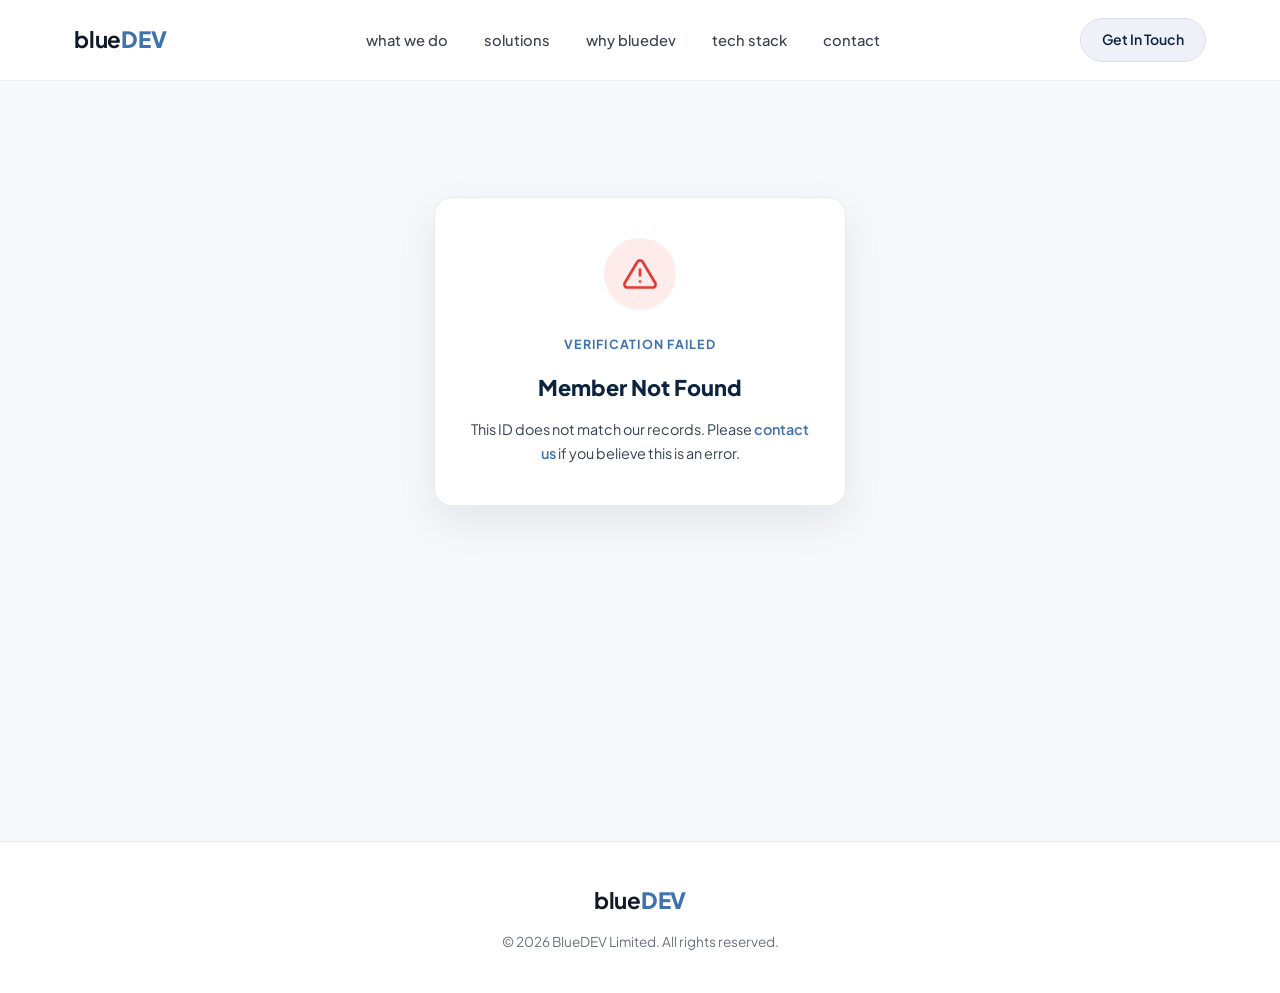
==== member/verify.html @ fb72c171 "Added member verification." ====
<!DOCTYPE html>
<html lang="en">
<head>
<meta charset="UTF-8">
<meta name="viewport" content="width=device-width, initial-scale=1.0">
<title>Member Verification — BlueDEV</title>
<meta name="description" content="Verify BlueDEV member identity using their unique QR code ID.">
<link rel="preconnect" href="https://fonts.googleapis.com">
<link rel="preconnect" href="https://fonts.gstatic.com" crossorigin>
<link rel="stylesheet" href="https://fonts.googleapis.com/css2?family=Plus+Jakarta+Sans:ital,wght@0,400;0,500;0,600;0,700;0,800;1,500&display=swap">
<link rel="stylesheet" href="../styles.css">
<link rel="stylesheet" href="verify.css">
</head>
<body>

<header class="site-header">
  <nav class="navbar">
    <a href="../" class="logo">blue<span>DEV</span></a>
    <button class="nav-toggle" id="navToggle" aria-label="Toggle navigation" aria-expanded="false">
      <span></span><span></span><span></span>
    </button>
    <ul class="nav-links" id="navLinks">
      <li><a href="../#what-we-do">what we do</a></li>
      <li><a href="../#solutions">solutions</a></li>
      <li><a href="../#why">why bluedev</a></li>
      <li><a href="../#stack">tech stack</a></li>
      <li><a href="../#contact">contact</a></li>
    </ul>
    <a href="../#contact" class="btn btn-nav">Get In Touch</a>
  </nav>
</header>

<main class="verify-page" id="top">
  <section class="verify-section">
    <div class="verify-card reveal" id="memberCard">

      <!-- Found state -->
      <div id="foundState">
        <div class="verify-photo-wrap">
          <img id="memberPhoto" src="" alt="" class="verify-photo">
        </div>
        <p class="eyebrow">Member Verification</p>
        <h1 class="verify-name" id="memberName"></h1>
        <p class="verify-id-label" id="memberIdLabel"></p>
        <div class="verify-badge" id="memberBadge"></div>
        <p class="verify-note">This member has been verified by BlueDEV Limited.</p>
      </div>

      <!-- Not found state -->
      <div id="notFoundState" hidden>
        <div class="verify-notfound-icon">
          <svg viewBox="0 0 24 24" fill="none" stroke="currentColor" stroke-width="1.8" stroke-linecap="round" stroke-linejoin="round"><path d="M10.29 3.86L1.82 18a2 2 0 0 0 1.71 3h16.94a2 2 0 0 0 1.71-3L13.71 3.86a2 2 0 0 0-3.42 0z"/><line x1="12" y1="9" x2="12" y2="13"/><line x1="12" y1="17" x2="12.01" y2="17"/></svg>
        </div>
        <p class="eyebrow">Verification Failed</p>
        <h2 class="verify-notfound-heading">Member Not Found</h2>
        <p class="verify-notfound-sub">This ID does not match our records. Please <a href="../#contact">contact us</a> if you believe this is an error.</p>
      </div>

    </div>
  </section>
</main>

<footer class="site-footer">
  <a href="../" class="logo">blue<span>DEV</span></a>
  <p>&copy; <span id="year"></span> BlueDEV Limited. All rights reserved.</p>
</footer>

<script src="../script.js"></script>
<script src="verify.js"></script>
</body>
</html>
---- styles.css ----
:root {
  --bg: #ffffff;
  --bg-soft: #f6f8fb;
  --bg-card: #ffffff;
  --border: rgba(15, 23, 42, 0.08);
  --border-strong: rgba(15, 23, 42, 0.14);
  --ink: #111827;
  --ink-soft: #374151;
  --ink-faint: #6b7280;
  --blue-700: #0d2440;
  --blue-600: #3F72AF;
  --blue-500: #5089c6;
  --blue-100: #DBE2EF;
  --blue-50: #eef2f8;
  --radius: 18px;
  --max-width: 1180px;
  --shadow-sm: 0 1px 2px rgba(15, 23, 42, 0.04);
  --shadow-md: 0 16px 40px rgba(15, 23, 42, 0.08);
}

* { box-sizing: border-box; }

html { scroll-behavior: smooth; }

body {
  margin: 0;
  font-family: "Plus Jakarta Sans", "Segoe UI", -apple-system, BlinkMacSystemFont, "Helvetica Neue", Arial, sans-serif;
  color: var(--ink);
  background: var(--bg);
  line-height: 1.65;
}

a { color: inherit; text-decoration: none; }

img { max-width: 100%; display: block; }

.eyebrow {
  text-transform: uppercase;
  letter-spacing: 0.1em;
  font-size: 0.78rem;
  font-weight: 700;
  color: var(--blue-600);
  margin: 0 0 1rem;
}

.text-accent { color: var(--blue-600); }

/* Reveal on scroll */
.reveal {
  opacity: 0;
  transform: translateY(20px);
  transition: opacity 0.6s ease, transform 0.6s ease;
}

.reveal.visible {
  opacity: 1;
  transform: translateY(0);
}

/* Header */
.site-header {
  position: sticky;
  top: 0;
  z-index: 100;
  background: rgba(255, 255, 255, 0.88);
  backdrop-filter: blur(12px);
  border-bottom: 1px solid var(--border);
}

.navbar {
  max-width: var(--max-width);
  margin: 0 auto;
  display: flex;
  align-items: center;
  justify-content: space-between;
  padding: 1.1rem 1.5rem;
  gap: 1.5rem;
}

.logo {
  font-size: 1.4rem;
  font-weight: 700;
  color: var(--ink);
  letter-spacing: -0.01em;
  flex-shrink: 0;
}

.logo span {
  font-weight: 800;
  color: var(--blue-600);
}

.nav-links {
  list-style: none;
  display: flex;
  gap: 2.25rem;
  margin: 0;
  padding: 0;
  flex: 1;
  justify-content: center;
}

.nav-links a {
  font-weight: 500;
  font-size: 0.92rem;
  color: var(--ink-soft);
  transition: color 0.2s ease;
}

.nav-links a:hover { color: var(--ink); }

.btn-nav { flex-shrink: 0; }

.nav-toggle {
  display: none;
  flex-direction: column;
  justify-content: center;
  gap: 5px;
  width: 32px;
  height: 32px;
  background: none;
  border: none;
  cursor: pointer;
  padding: 0;
}

.nav-toggle span {
  display: block;
  height: 2px;
  width: 100%;
  background: var(--ink);
  border-radius: 2px;
  transition: transform 0.25s ease, opacity 0.25s ease;
}

/* Buttons */
.btn {
  display: inline-block;
  padding: 0.8rem 1.6rem;
  border-radius: 999px;
  font-weight: 600;
  font-size: 0.92rem;
  transition: transform 0.2s ease, box-shadow 0.2s ease, background 0.2s ease, border-color 0.2s ease;
  border: 1px solid transparent;
  white-space: nowrap;
}

.btn-primary {
  background: var(--blue-600);
  color: #fff;
  box-shadow: 0 10px 24px rgba(63, 114, 175, 0.28);
}

.btn-primary:hover { transform: translateY(-2px); background: var(--blue-700); }

.btn-ghost {
  background: transparent;
  color: var(--ink);
  border-color: var(--border-strong);
}

.btn-ghost:hover {
  border-color: var(--blue-500);
  color: var(--blue-600);
}

.btn-nav {
  background: var(--blue-50);
  color: var(--blue-700);
  border: 1px solid var(--blue-100);
  padding: 0.6rem 1.3rem;
  font-size: 0.88rem;
}

.btn-nav:hover { background: var(--blue-100); }

/* Hero */
.hero {
  padding: 5rem 1.5rem 1rem;
  text-align: center;
  max-width: var(--max-width);
  margin: 0 auto;
}

.hero-content { max-width: 760px; margin: 0 auto; }

.hero h1 {
  font-size: clamp(2.3rem, 5.2vw, 3.7rem);
  line-height: 1.12;
  margin: 0 0 1.4rem;
  font-weight: 800;
  letter-spacing: -0.025em;
  color: var(--ink);
}

.hero-sub {
  font-size: 1.12rem;
  color: var(--ink-faint);
  max-width: 600px;
  margin: 0 auto 2.25rem;
}

.hero-actions {
  display: flex;
  gap: 1rem;
  justify-content: center;
  flex-wrap: wrap;
}

/* Sections */
main section {
  padding: 4.25rem 1.5rem;
  max-width: var(--max-width);
  margin: 0 auto;
}

.section-head {
  text-align: center;
  max-width: 640px;
  margin: 0 auto 2.5rem;
}

.section-head .eyebrow { display: flex; justify-content: center; }

.section-head h2 {
  font-size: clamp(1.85rem, 3.1vw, 2.4rem);
  margin: 0 0 0.9rem;
  font-weight: 800;
  color: var(--ink);
  letter-spacing: -0.02em;
}

.section-sub {
  color: var(--ink-faint);
  margin: 0;
}

.lead-text {
  max-width: 760px;
  margin: 0 auto 2rem;
  text-align: center;
  color: var(--ink-soft);
  font-size: 1.05rem;
}

/* Pillar grid */
.pillar-grid {
  display: grid;
  grid-template-columns: repeat(4, 1fr);
  gap: 1.25rem;
}

.pillar-card {
  display: block;
  background: var(--bg-soft);
  border-radius: var(--radius);
  padding: 2.1rem 1.6rem;
  border: 1px solid var(--border);
  transition: transform 0.25s ease, box-shadow 0.25s ease, border-color 0.25s ease, background 0.25s ease;
}

.pillar-card:hover {
  transform: translateY(-5px);
  box-shadow: var(--shadow-md);
  border-color: var(--border-strong);
  background: var(--bg-card);
}

.pillar-card h3 {
  font-size: 1.05rem;
  margin: 0 0 0.6rem;
  color: var(--ink);
  font-weight: 700;
}

.pillar-card p {
  margin: 0;
  color: var(--ink-faint);
  font-size: 0.93rem;
}

/* Solutions */
.solutions {
  background: var(--bg-soft);
  border-radius: 28px;
}

.solution-block {
  background: var(--bg-card);
  border: 1px solid var(--border);
  border-radius: var(--radius);
  padding: 2.25rem 2rem;
  margin-bottom: 1.25rem;
  box-shadow: var(--shadow-sm);
}

.solution-block:last-child { margin-bottom: 0; }

.solution-tag {
  display: inline-block;
  text-transform: uppercase;
  letter-spacing: 0.08em;
  font-size: 0.78rem;
  font-weight: 700;
  color: var(--blue-600);
  margin-bottom: 1.1rem;
}

.solution-block h3 {
  font-size: 1.4rem;
  margin: 0 0 1rem;
  color: var(--ink);
  font-weight: 800;
  letter-spacing: -0.01em;
}

.solution-block p {
  color: var(--ink-faint);
  margin: 0 0 0.9rem;
  max-width: 720px;
}

.outcome-list {
  list-style: none;
  margin: 1.25rem 0 0;
  padding: 0;
  display: grid;
  grid-template-columns: repeat(2, 1fr);
  gap: 0.7rem 1.5rem;
}

.outcome-list li {
  display: flex;
  align-items: flex-start;
  gap: 0.65rem;
  color: var(--ink-soft);
  font-size: 0.95rem;
  font-weight: 500;
}

.outcome-list li .li-icon {
  flex-shrink: 0;
  margin-top: 0.15rem;
  width: 18px;
  height: 18px;
  color: var(--blue-600);
}

/* Why BlueDevs */
.why-panel {
  background: linear-gradient(180deg, var(--blue-50), transparent);
  border: 1px solid var(--border);
  border-radius: 28px;
  padding: 3rem 2.25rem;
}

.why-subhead {
  text-align: center;
  font-size: 1.1rem;
  color: var(--ink);
  font-weight: 700;
  margin: 0 0 1.5rem;
}

.differentiator-list {
  list-style: none;
  margin: 0 auto 2rem;
  padding: 0;
  max-width: 880px;
  display: grid;
  grid-template-columns: repeat(2, 1fr);
  gap: 1rem 2rem;
}

.differentiator-list li {
  display: flex;
  align-items: flex-start;
  gap: 0.7rem;
  color: var(--ink-soft);
  font-weight: 600;
  font-size: 0.97rem;
  background: var(--bg-card);
  border: 1px solid var(--border);
  border-radius: 12px;
  padding: 0.85rem 1rem;
}

.differentiator-list li .li-icon {
  flex-shrink: 0;
  margin-top: 0.15rem;
  width: 18px;
  height: 18px;
  color: var(--blue-600);
}

.why-closing {
  text-align: center;
  max-width: 680px;
  margin: 0 auto;
  color: var(--ink);
  font-weight: 600;
  font-size: 1.05rem;
}

/* Cards */
.card-grid {
  display: grid;
  grid-template-columns: repeat(3, 1fr);
  gap: 1.25rem;
}

.card {
  background: var(--bg-soft);
  border-radius: var(--radius);
  padding: 2.1rem 1.75rem;
  border: 1px solid var(--border);
  transition: transform 0.25s ease, box-shadow 0.25s ease, border-color 0.25s ease, background 0.25s ease;
}

.card:hover {
  transform: translateY(-5px);
  box-shadow: var(--shadow-md);
  border-color: var(--border-strong);
  background: var(--bg-card);
}

.card-icon {
  display: inline-flex;
  margin-bottom: 1.1rem;
}

.card-icon svg {
  width: 30px;
  height: 30px;
}

.card-icon svg.icon-lg {
  width: 38px;
  height: 38px;
}

.icon-wrap-lg {
  margin-bottom: 0.6rem;
}

.icon-sky { color: #3F72AF; }
.icon-mint { color: #129a72; }
.icon-lavender { color: #7c3aed; }
.icon-red { color: #e53935; }
.icon-pink { color: #d6336c; }
.icon-amber { color: #d99a06; }

.card h3 {
  font-size: 1.1rem;
  margin: 0 0 0.65rem;
  color: var(--ink);
  font-weight: 700;
}

.card p {
  margin: 0;
  color: var(--ink-faint);
  font-size: 0.95rem;
}

/* Stack */
.stack-groups {
  display: grid;
  grid-template-columns: repeat(2, 1fr);
  gap: 1.75rem 2.5rem;
}

.stack-group h3 {
  color: var(--ink);
  font-size: 1rem;
  margin: 0 0 1rem;
  font-weight: 700;
}

.badge-row {
  display: flex;
  flex-wrap: wrap;
  gap: 0.6rem;
}

.badge {
  background: var(--bg-soft);
  color: var(--ink-soft);
  font-size: 0.85rem;
  font-weight: 600;
  padding: 0.5rem 1rem;
  border-radius: 999px;
  border: 1px solid var(--border);
}

/* About */
.about-grid {
  display: grid;
  grid-template-columns: 1.4fr 1fr;
  gap: 3.5rem;
  align-items: center;
}

.about-text h2 {
  font-size: clamp(1.85rem, 3.1vw, 2.4rem);
  color: var(--ink);
  margin: 0 0 1.4rem;
  font-weight: 800;
  letter-spacing: -0.02em;
}

.about-text p {
  color: var(--ink-faint);
  margin: 0 0 1.1rem;
}

.about-stats {
  display: grid;
  gap: 1.1rem;
}

.stat-card {
  background: var(--bg-soft);
  border: 1px solid var(--border);
  border-radius: var(--radius);
  padding: 1.6rem;
  text-align: center;
}

.stat-card-number {
  display: block;
  font-size: 1.5rem;
  font-weight: 800;
  color: var(--blue-700);
}

.stat-card-label {
  display: block;
  font-size: 0.85rem;
  color: var(--ink-faint);
  margin-top: 0.3rem;
  text-transform: uppercase;
  letter-spacing: 0.06em;
}

/* Contact */
.contact-panel {
  background: var(--bg-soft);
  border: 1px solid var(--border);
  border-radius: 28px;
  padding: 3rem 2.25rem;
}

.contact-grid {
  display: grid;
  grid-template-columns: repeat(3, 1fr);
  gap: 1.25rem;
  text-align: center;
}

.contact-item {
  background: var(--bg-card);
  border: 1px solid var(--border);
  border-radius: var(--radius);
  padding: 2.1rem 1.5rem;
}

.contact-item .card-icon { margin: 0 auto 1.1rem; }

.contact-item h3 {
  margin: 0 0 0.6rem;
  color: var(--ink);
  font-size: 1rem;
}

.contact-item a,
.contact-item p {
  color: var(--ink-faint);
  font-weight: 600;
  margin: 0;
}

.contact-item a:hover { color: var(--blue-600); }

/* Footer */
.site-footer {
  text-align: center;
  padding: 2.5rem 1.5rem;
  border-top: 1px solid var(--border);
  display: flex;
  flex-direction: column;
  align-items: center;
  gap: 0.75rem;
}

.site-footer p {
  color: var(--ink-faint);
  font-size: 0.85rem;
  margin: 0;
}

/* Responsive */
@media (max-width: 980px) {
  .card-grid { grid-template-columns: repeat(2, 1fr); }
  .stack-groups { grid-template-columns: 1fr; }
  .about-grid { grid-template-columns: 1fr; }
  .contact-grid { grid-template-columns: 1fr; }
  .pillar-grid { grid-template-columns: repeat(2, 1fr); }
  .outcome-list { grid-template-columns: 1fr; }
  .differentiator-list { grid-template-columns: 1fr; }
}

@media (max-width: 760px) {
  .nav-toggle { display: flex; }
  .btn-nav { display: none; }

  .nav-links {
    position: absolute;
    top: 100%;
    left: 0;
    right: 0;
    background: var(--bg);
    flex-direction: column;
    gap: 0;
    max-height: 0;
    overflow: hidden;
    transition: max-height 0.3s ease;
    border-bottom: 1px solid var(--border);
  }

  .nav-links.open { max-height: 320px; }

  .nav-links li { width: 100%; }

  .nav-links a {
    display: block;
    padding: 1rem 1.5rem;
    border-top: 1px solid var(--border);
  }

  .card-grid { grid-template-columns: 1fr; }
  .contact-panel { padding: 2.5rem 1.5rem; }
  .pillar-grid { grid-template-columns: 1fr; }
  .solution-block { padding: 2rem 1.5rem; }
  .why-panel { padding: 2.5rem 1.5rem; }
}
---- member/verify.css ----
/* Verify page layout */
.verify-page {
  min-height: calc(100vh - 140px);
  display: flex;
  align-items: flex-start;
  justify-content: center;
  padding: 3rem 1.5rem;
  background: var(--bg-soft);
}

@media (max-width: 760px) {
  .verify-page {
    padding: 1.5rem 1rem;
  }
}

.verify-section {
  width: 100%;
  max-width: 460px;
}

.verify-card {
  background: var(--bg-card);
  border: 1px solid var(--border);
  border-radius: var(--radius);
  box-shadow: var(--shadow-md);
  padding: 2.5rem 2rem;
  text-align: center;
}

/* Photo */
.verify-photo-wrap {
  margin: 0 auto 1.5rem;
  width: 120px;
  height: 120px;
}

.verify-photo {
  width: 120px;
  height: 120px;
  border-radius: 50%;
  object-fit: cover;
  border: 3px solid var(--blue-100);
}

/* Member info */
.verify-name {
  font-size: 1.5rem;
  font-weight: 800;
  color: var(--blue-700);
  margin: 0.25rem 0 0.5rem;
  line-height: 1.3;
}

.verify-id-label {
  font-family: 'Courier New', Courier, monospace;
  font-size: 0.82rem;
  color: var(--ink-faint);
  margin: 0 0 1.25rem;
  letter-spacing: 0.05em;
}

/* Status badge */
.verify-badge {
  display: inline-flex;
  align-items: center;
  gap: 0.4rem;
  font-size: 0.85rem;
  font-weight: 700;
  padding: 0.4rem 1rem;
  border-radius: 999px;
  margin-bottom: 1.5rem;
}

.verify-badge svg {
  width: 14px;
  height: 14px;
  flex-shrink: 0;
}

.badge-active {
  background: #e8f8f2;
  color: #129a72;
}

.badge-inactive {
  background: #fdecea;
  color: #e53935;
}

/* Verify note */
.verify-note {
  font-size: 0.82rem;
  color: var(--ink-faint);
  margin: 0;
  padding-top: 1.25rem;
  border-top: 1px solid var(--border);
}

/* Not found state */
.verify-notfound-icon {
  width: 72px;
  height: 72px;
  margin: 0 auto 1.5rem;
  background: #fdecea;
  border-radius: 50%;
  display: flex;
  align-items: center;
  justify-content: center;
  color: #e53935;
}

.verify-notfound-icon svg {
  width: 36px;
  height: 36px;
}

.verify-notfound-heading {
  font-size: 1.35rem;
  font-weight: 800;
  color: var(--blue-700);
  margin: 0.25rem 0 0.75rem;
}

.verify-notfound-sub {
  font-size: 0.9rem;
  color: var(--ink-soft);
  margin: 0;
}

.verify-notfound-sub a {
  color: var(--blue-600);
  font-weight: 600;
}

.verify-notfound-sub a:hover {
  text-decoration: underline;
}

@media (max-width: 520px) {
  .verify-card {
    padding: 2rem 1.5rem;
  }

  .verify-name {
    font-size: 1.3rem;
  }
}
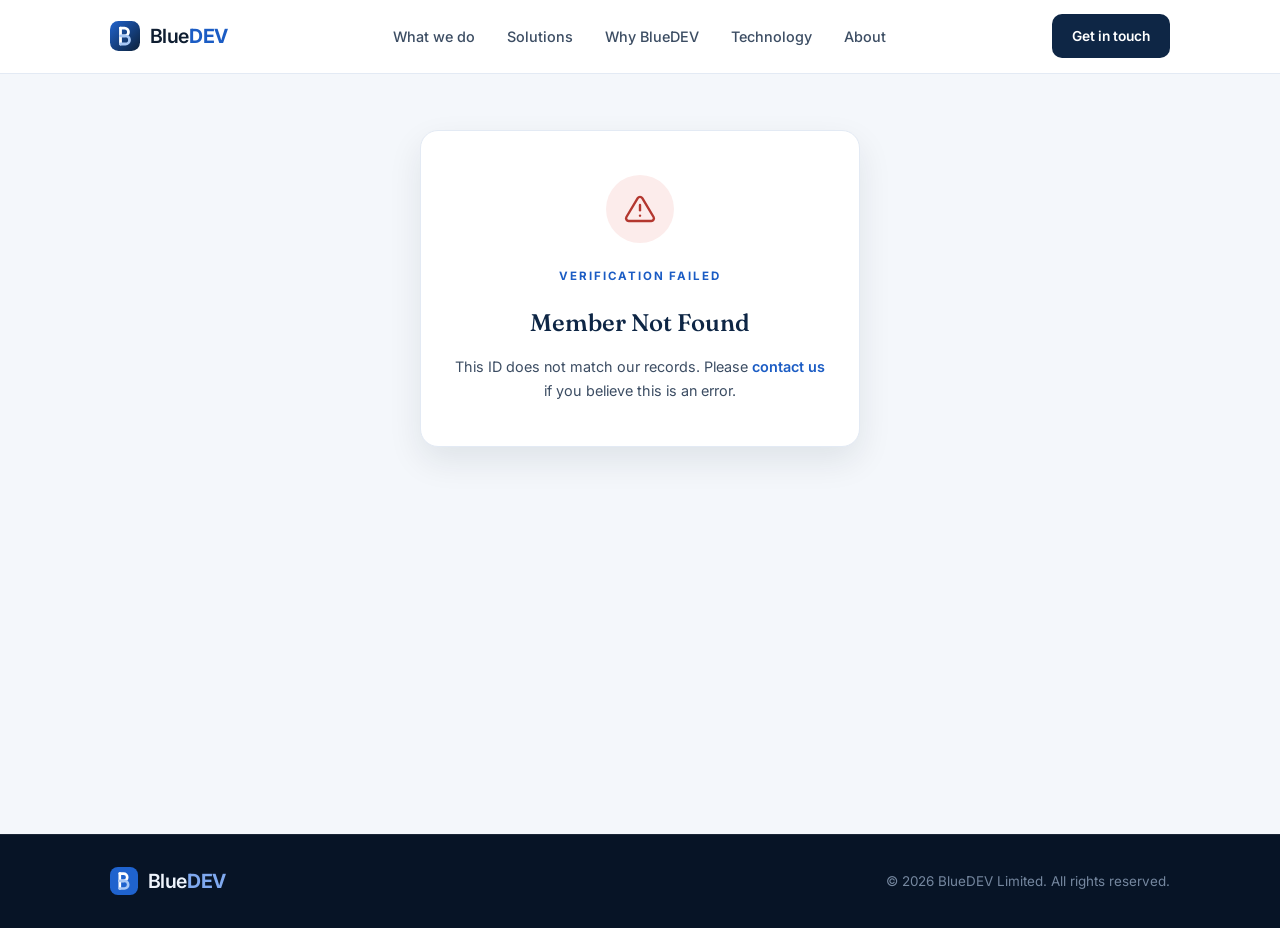
==== commit e56e3b50: "Fable redesign." ====
--- a/member/verify.html
+++ b/member/verify.html
@@ -5,9 +5,10 @@
 <meta name="viewport" content="width=device-width, initial-scale=1.0">
 <title>Member Verification — BlueDEV</title>
 <meta name="description" content="Verify BlueDEV member identity using their unique QR code ID.">
+<link rel="icon" href="data:image/svg+xml,%3Csvg xmlns='http://www.w3.org/2000/svg' viewBox='0 0 32 32'%3E%3Crect width='32' height='32' rx='9' fill='%231B5CC4'/%3E%3Cpath d='M11.2 7.5v17' stroke='%23fff' stroke-width='3' stroke-linecap='round'/%3E%3Cpath d='M11.2 7.5h4.3a4.2 4.2 0 0 1 0 8.4h-4.3' stroke='%23fff' stroke-width='3' stroke-linecap='round' stroke-linejoin='round' fill='none'/%3E%3Cpath d='M11.2 15.9h5.3a4.3 4.3 0 0 1 0 8.6h-5.3' stroke='%23A8C8F5' stroke-width='3' stroke-linecap='round' stroke-linejoin='round' fill='none'/%3E%3C/svg%3E">
 <link rel="preconnect" href="https://fonts.googleapis.com">
 <link rel="preconnect" href="https://fonts.gstatic.com" crossorigin>
-<link rel="stylesheet" href="https://fonts.googleapis.com/css2?family=Plus+Jakarta+Sans:ital,wght@0,400;0,500;0,600;0,700;0,800;1,500&display=swap">
+<link rel="stylesheet" href="https://fonts.googleapis.com/css2?family=Fraunces:ital,opsz,wght@0,9..144,340..640;1,9..144,340..640&family=Inter:wght@400;500;600;700&display=swap">
 <link rel="stylesheet" href="../styles.css">
 <link rel="stylesheet" href="verify.css">
 </head>
@@ -15,18 +16,33 @@
 
 <header class="site-header">
   <nav class="navbar">
-    <a href="../" class="logo">blue<span>DEV</span></a>
+    <a href="../" class="logo" aria-label="BlueDEV home">
+      <svg class="logo-mark" viewBox="0 0 32 32" width="30" height="30" aria-hidden="true">
+        <defs>
+          <linearGradient id="bdlgA" x1="0" y1="0" x2="32" y2="32" gradientUnits="userSpaceOnUse">
+            <stop offset="0" stop-color="#1F63CE"/>
+            <stop offset="1" stop-color="#0C2038"/>
+          </linearGradient>
+        </defs>
+        <rect width="32" height="32" rx="9" fill="url(#bdlgA)"/>
+        <path d="M11.2 7.5v17" stroke="#fff" stroke-width="3" stroke-linecap="round"/>
+        <path d="M11.2 7.5h4.3a4.2 4.2 0 0 1 0 8.4h-4.3" stroke="#fff" stroke-width="3" stroke-linecap="round" stroke-linejoin="round" fill="none"/>
+        <path d="M11.2 15.9h5.3a4.3 4.3 0 0 1 0 8.6h-5.3" stroke="#A8C8F5" stroke-width="3" stroke-linecap="round" stroke-linejoin="round" fill="none"/>
+      </svg>
+      <span class="logo-word">Blue<b>DEV</b></span>
+    </a>
     <button class="nav-toggle" id="navToggle" aria-label="Toggle navigation" aria-expanded="false">
       <span></span><span></span><span></span>
     </button>
     <ul class="nav-links" id="navLinks">
-      <li><a href="../#what-we-do">what we do</a></li>
-      <li><a href="../#solutions">solutions</a></li>
-      <li><a href="../#why">why bluedev</a></li>
-      <li><a href="../#stack">tech stack</a></li>
-      <li><a href="../#contact">contact</a></li>
+      <li><a href="../#what-we-do">What we do</a></li>
+      <li><a href="../#solutions">Solutions</a></li>
+      <li><a href="../#why">Why BlueDEV</a></li>
+      <li><a href="../#stack">Technology</a></li>
+      <li><a href="../#about">About</a></li>
+      <li class="nav-contact-link"><a href="../#contact">Contact</a></li>
     </ul>
-    <a href="../#contact" class="btn btn-nav">Get In Touch</a>
+    <a href="../#contact" class="btn btn-nav">Get in touch</a>
   </nav>
 </header>
 
@@ -61,8 +77,18 @@
 </main>
 
 <footer class="site-footer">
-  <a href="../" class="logo">blue<span>DEV</span></a>
-  <p>&copy; <span id="year"></span> BlueDEV Limited. All rights reserved.</p>
+  <div class="container footer-inner">
+    <a href="../" class="logo" aria-label="BlueDEV home">
+      <svg class="logo-mark" viewBox="0 0 32 32" width="28" height="28" aria-hidden="true">
+        <rect width="32" height="32" rx="9" fill="#1F63CE"/>
+        <path d="M11.2 7.5v17" stroke="#fff" stroke-width="3" stroke-linecap="round"/>
+        <path d="M11.2 7.5h4.3a4.2 4.2 0 0 1 0 8.4h-4.3" stroke="#fff" stroke-width="3" stroke-linecap="round" stroke-linejoin="round" fill="none"/>
+        <path d="M11.2 15.9h5.3a4.3 4.3 0 0 1 0 8.6h-5.3" stroke="#A8C8F5" stroke-width="3" stroke-linecap="round" stroke-linejoin="round" fill="none"/>
+      </svg>
+      <span class="logo-word">Blue<b>DEV</b></span>
+    </a>
+    <p>&copy; <span id="year"></span> BlueDEV Limited. All rights reserved.</p>
+  </div>
 </footer>
 
 <script src="../script.js"></script>
--- a/styles.css
+++ b/styles.css
@@ -1,21 +1,30 @@
 :root {
   --bg: #ffffff;
-  --bg-soft: #f6f8fb;
-  --bg-card: #ffffff;
-  --border: rgba(15, 23, 42, 0.08);
-  --border-strong: rgba(15, 23, 42, 0.14);
-  --ink: #111827;
-  --ink-soft: #374151;
-  --ink-faint: #6b7280;
-  --blue-700: #0d2440;
-  --blue-600: #3F72AF;
-  --blue-500: #5089c6;
-  --blue-100: #DBE2EF;
-  --blue-50: #eef2f8;
-  --radius: 18px;
-  --max-width: 1180px;
-  --shadow-sm: 0 1px 2px rgba(15, 23, 42, 0.04);
-  --shadow-md: 0 16px 40px rgba(15, 23, 42, 0.08);
+  --bg-soft: #f4f7fb;
+  --border: #e3eaf4;
+  --border-strong: #cdd9ea;
+  --ink: #0f1e31;
+  --ink-soft: #3c4d63;
+  --ink-faint: #5f7189;
+  --navy-950: #071426;
+  --navy-900: #0a1c33;
+  --navy-800: #0e2645;
+  --blue-700: #164b9e;
+  --blue-600: #1b5cc4;
+  --blue-500: #2f6fd8;
+  --blue-300: #7fa9ef;
+  --blue-200: #a8c8f5;
+  --blue-50: #eaf1fb;
+  --paper: #f4f8fe;
+  --dark-muted: #a4b6d0;
+  --dark-faint: #75879f;
+  --dark-line: rgba(255, 255, 255, 0.12);
+  --font-display: "Fraunces", Georgia, "Times New Roman", serif;
+  --font-body: "Inter", "Segoe UI", -apple-system, BlinkMacSystemFont, "Helvetica Neue", Arial, sans-serif;
+  --radius: 14px;
+  --max-width: 1140px;
+  --shadow-sm: 0 1px 2px rgba(15, 30, 49, 0.05);
+  --shadow-md: 0 14px 34px rgba(15, 30, 49, 0.09);
 }
 
 * { box-sizing: border-box; }
@@ -24,32 +33,63 @@
 
 body {
   margin: 0;
-  font-family: "Plus Jakarta Sans", "Segoe UI", -apple-system, BlinkMacSystemFont, "Helvetica Neue", Arial, sans-serif;
+  min-height: 100vh;
+  display: flex;
+  flex-direction: column;
+  font-family: var(--font-body);
   color: var(--ink);
   background: var(--bg);
   line-height: 1.65;
-}
+  -webkit-font-smoothing: antialiased;
+}
+
+body > main { flex: 1; }
 
 a { color: inherit; text-decoration: none; }
 
 img { max-width: 100%; display: block; }
 
+::selection { background: var(--blue-600); color: #fff; }
+
+a:focus-visible,
+button:focus-visible {
+  outline: 2px solid var(--blue-500);
+  outline-offset: 3px;
+  border-radius: 4px;
+}
+
+.container {
+  max-width: var(--max-width);
+  margin: 0 auto;
+  padding-inline: clamp(1.25rem, 5vw, 2.5rem);
+}
+
+/* Type helpers */
 .eyebrow {
+  display: flex;
+  align-items: center;
+  gap: 0.65rem;
   text-transform: uppercase;
-  letter-spacing: 0.1em;
-  font-size: 0.78rem;
+  letter-spacing: 0.16em;
+  font-size: 0.72rem;
   font-weight: 700;
   color: var(--blue-600);
-  margin: 0 0 1rem;
-}
-
-.text-accent { color: var(--blue-600); }
+  margin: 0 0 1.1rem;
+}
+
+.eyebrow::before {
+  content: "";
+  width: 22px;
+  height: 1.5px;
+  background: currentColor;
+  flex-shrink: 0;
+}
 
 /* Reveal on scroll */
 .reveal {
   opacity: 0;
-  transform: translateY(20px);
-  transition: opacity 0.6s ease, transform 0.6s ease;
+  transform: translateY(18px);
+  transition: opacity 0.65s ease, transform 0.65s ease;
 }
 
 .reveal.visible {
@@ -62,8 +102,9 @@
   position: sticky;
   top: 0;
   z-index: 100;
-  background: rgba(255, 255, 255, 0.88);
-  backdrop-filter: blur(12px);
+  background: rgba(255, 255, 255, 0.85);
+  backdrop-filter: blur(14px);
+  -webkit-backdrop-filter: blur(14px);
   border-bottom: 1px solid var(--border);
 }
 
@@ -73,27 +114,35 @@
   display: flex;
   align-items: center;
   justify-content: space-between;
-  padding: 1.1rem 1.5rem;
+  padding: 0.9rem clamp(1.25rem, 5vw, 2.5rem);
   gap: 1.5rem;
 }
 
 .logo {
-  font-size: 1.4rem;
+  display: inline-flex;
+  align-items: center;
+  gap: 0.6rem;
+  flex-shrink: 0;
+}
+
+.logo-mark { display: block; }
+
+.logo-word {
+  font-size: 1.22rem;
+  font-weight: 600;
+  letter-spacing: -0.02em;
+  color: var(--ink);
+}
+
+.logo-word b {
   font-weight: 700;
-  color: var(--ink);
-  letter-spacing: -0.01em;
-  flex-shrink: 0;
-}
-
-.logo span {
-  font-weight: 800;
   color: var(--blue-600);
 }
 
 .nav-links {
   list-style: none;
   display: flex;
-  gap: 2.25rem;
+  gap: 2rem;
   margin: 0;
   padding: 0;
   flex: 1;
@@ -102,14 +151,14 @@
 
 .nav-links a {
   font-weight: 500;
-  font-size: 0.92rem;
+  font-size: 0.9rem;
   color: var(--ink-soft);
   transition: color 0.2s ease;
 }
 
-.nav-links a:hover { color: var(--ink); }
-
-.btn-nav { flex-shrink: 0; }
+.nav-links a:hover { color: var(--blue-600); }
+
+.nav-contact-link { display: none; }
 
 .nav-toggle {
   display: none;
@@ -130,484 +179,565 @@
   width: 100%;
   background: var(--ink);
   border-radius: 2px;
-  transition: transform 0.25s ease, opacity 0.25s ease;
 }
 
 /* Buttons */
 .btn {
   display: inline-block;
-  padding: 0.8rem 1.6rem;
-  border-radius: 999px;
+  padding: 0.78rem 1.5rem;
+  border-radius: 10px;
   font-weight: 600;
   font-size: 0.92rem;
-  transition: transform 0.2s ease, box-shadow 0.2s ease, background 0.2s ease, border-color 0.2s ease;
   border: 1px solid transparent;
   white-space: nowrap;
+  transition: background 0.2s ease, border-color 0.2s ease, color 0.2s ease;
 }
 
 .btn-primary {
   background: var(--blue-600);
   color: #fff;
-  box-shadow: 0 10px 24px rgba(63, 114, 175, 0.28);
-}
-
-.btn-primary:hover { transform: translateY(-2px); background: var(--blue-700); }
-
-.btn-ghost {
-  background: transparent;
+}
+
+.btn-primary:hover { background: var(--blue-500); }
+
+.btn-outline {
+  border-color: rgba(255, 255, 255, 0.3);
+  color: var(--paper);
+}
+
+.btn-outline:hover {
+  border-color: rgba(255, 255, 255, 0.65);
+  background: rgba(255, 255, 255, 0.06);
+}
+
+.btn-nav {
+  background: var(--navy-800);
+  color: #fff;
+  padding: 0.6rem 1.2rem;
+  font-size: 0.86rem;
+  flex-shrink: 0;
+}
+
+.btn-nav:hover { background: var(--blue-600); }
+
+/* Hero */
+.hero {
+  background:
+    radial-gradient(900px 480px at 88% -12%, rgba(31, 99, 206, 0.38), transparent 62%),
+    radial-gradient(720px 420px at -8% 112%, rgba(22, 75, 158, 0.28), transparent 60%),
+    linear-gradient(rgba(255, 255, 255, 0.032) 1px, transparent 1px),
+    linear-gradient(90deg, rgba(255, 255, 255, 0.032) 1px, transparent 1px),
+    var(--navy-900);
+  background-size: auto, auto, 56px 56px, 56px 56px, auto;
+  color: var(--paper);
+}
+
+.hero-content {
+  max-width: 780px;
+  padding-top: clamp(4rem, 9vh, 6.5rem);
+}
+
+.hero-kicker {
+  font-size: 0.76rem;
+  font-weight: 600;
+  text-transform: uppercase;
+  letter-spacing: 0.2em;
+  color: var(--blue-300);
+  margin: 0 0 1.5rem;
+}
+
+.hero h1 {
+  font-family: var(--font-display);
+  font-size: clamp(2.5rem, 5.6vw, 4.1rem);
+  font-weight: 480;
+  line-height: 1.08;
+  letter-spacing: -0.012em;
+  margin: 0 0 1.5rem;
+  color: #f6f9fe;
+}
+
+.hero h1 em {
+  font-style: italic;
+  color: var(--blue-200);
+}
+
+.hero-sub {
+  font-size: 1.08rem;
+  color: var(--dark-muted);
+  max-width: 570px;
+  margin: 0 0 2.4rem;
+}
+
+.hero-actions {
+  display: flex;
+  gap: 0.9rem;
+  flex-wrap: wrap;
+}
+
+.hero-meta {
+  display: flex;
+  gap: clamp(2rem, 6vw, 4.5rem);
+  flex-wrap: wrap;
+  border-top: 1px solid var(--dark-line);
+  margin-top: clamp(3.5rem, 8vh, 5.5rem);
+  padding: 1.7rem 0 3.25rem;
+}
+
+.hero-meta-label {
+  display: block;
+  font-size: 0.7rem;
+  font-weight: 600;
+  text-transform: uppercase;
+  letter-spacing: 0.14em;
+  color: var(--dark-faint);
+  margin-bottom: 0.25rem;
+}
+
+.hero-meta-value {
+  font-size: 0.95rem;
+  font-weight: 500;
+  color: #dce7f7;
+}
+
+/* Sections */
+main section {
+  padding-block: clamp(4rem, 9vw, 5.75rem);
+}
+
+.section-head {
+  display: grid;
+  grid-template-columns: minmax(0, 1.1fr) minmax(0, 0.9fr);
+  gap: 1.5rem 4rem;
+  align-items: end;
+  margin-bottom: clamp(2.5rem, 6vw, 3.5rem);
+}
+
+.section-head h2,
+.about-text h2,
+.contact-lead h2 {
+  font-family: var(--font-display);
+  font-size: clamp(1.9rem, 3.4vw, 2.6rem);
+  font-weight: 520;
+  letter-spacing: -0.012em;
+  line-height: 1.15;
   color: var(--ink);
-  border-color: var(--border-strong);
-}
-
-.btn-ghost:hover {
+  margin: 0;
+}
+
+.section-sub {
+  color: var(--ink-faint);
+  font-size: 0.98rem;
+  margin: 0;
+  max-width: 46ch;
+}
+
+/* Pillar grid */
+.pillar-grid {
+  display: grid;
+  grid-template-columns: repeat(4, 1fr);
+  gap: 1.1rem;
+}
+
+.pillar-card {
+  position: relative;
+  display: block;
+  background: var(--bg);
+  border: 1px solid var(--border);
+  border-radius: var(--radius);
+  padding: 1.75rem 1.5rem;
+  transition: transform 0.25s ease, border-color 0.25s ease, box-shadow 0.25s ease;
+}
+
+.pillar-card:hover {
+  transform: translateY(-3px);
   border-color: var(--blue-500);
-  color: var(--blue-600);
-}
-
-.btn-nav {
+  box-shadow: var(--shadow-md);
+}
+
+.pillar-index {
+  position: absolute;
+  top: 1.4rem;
+  right: 1.5rem;
+  font-size: 0.78rem;
+  font-weight: 600;
+  letter-spacing: 0.08em;
+  color: var(--border-strong);
+  transition: color 0.25s ease;
+}
+
+.pillar-card:hover .pillar-index { color: var(--blue-500); }
+
+.card-icon {
+  width: 44px;
+  height: 44px;
+  border-radius: 11px;
   background: var(--blue-50);
   color: var(--blue-700);
-  border: 1px solid var(--blue-100);
-  padding: 0.6rem 1.3rem;
-  font-size: 0.88rem;
-}
-
-.btn-nav:hover { background: var(--blue-100); }
-
-/* Hero */
-.hero {
-  padding: 5rem 1.5rem 1rem;
-  text-align: center;
-  max-width: var(--max-width);
-  margin: 0 auto;
-}
-
-.hero-content { max-width: 760px; margin: 0 auto; }
-
-.hero h1 {
-  font-size: clamp(2.3rem, 5.2vw, 3.7rem);
-  line-height: 1.12;
-  margin: 0 0 1.4rem;
-  font-weight: 800;
-  letter-spacing: -0.025em;
+  display: grid;
+  place-items: center;
+  margin-bottom: 1.25rem;
+  flex-shrink: 0;
+}
+
+.card-icon svg {
+  width: 22px;
+  height: 22px;
+}
+
+.pillar-card h3 {
+  font-size: 1.02rem;
+  font-weight: 650;
+  letter-spacing: -0.01em;
+  margin: 0 0 0.55rem;
   color: var(--ink);
 }
 
-.hero-sub {
-  font-size: 1.12rem;
+.pillar-card p {
+  margin: 0;
   color: var(--ink-faint);
-  max-width: 600px;
-  margin: 0 auto 2.25rem;
-}
-
-.hero-actions {
-  display: flex;
-  gap: 1rem;
-  justify-content: center;
-  flex-wrap: wrap;
-}
-
-/* Sections */
-main section {
-  padding: 4.25rem 1.5rem;
-  max-width: var(--max-width);
-  margin: 0 auto;
-}
-
-.section-head {
-  text-align: center;
-  max-width: 640px;
-  margin: 0 auto 2.5rem;
-}
-
-.section-head .eyebrow { display: flex; justify-content: center; }
-
-.section-head h2 {
-  font-size: clamp(1.85rem, 3.1vw, 2.4rem);
+  font-size: 0.9rem;
+  line-height: 1.6;
+}
+
+/* Solutions */
+.solutions { background: var(--bg-soft); }
+
+.solution-block {
+  display: grid;
+  grid-template-columns: minmax(0, 5fr) minmax(0, 7fr);
+  gap: 1.75rem 4.5rem;
+  padding-block: clamp(2.25rem, 5vw, 3rem);
+  border-top: 1px solid var(--border-strong);
+}
+
+.solution-block:last-child {
+  padding-bottom: 0.5rem;
+}
+
+.solution-index {
+  display: block;
+  font-family: var(--font-display);
+  font-style: italic;
+  font-size: 1.05rem;
+  color: var(--blue-500);
+  margin-bottom: 1.1rem;
+}
+
+.solution-tag {
+  text-transform: uppercase;
+  letter-spacing: 0.14em;
+  font-size: 0.7rem;
+  font-weight: 700;
+  color: var(--ink-faint);
+  margin: 0 0 0.8rem;
+}
+
+.solution-block h3 {
+  font-family: var(--font-display);
+  font-size: clamp(1.4rem, 2.4vw, 1.75rem);
+  font-weight: 520;
+  letter-spacing: -0.01em;
+  line-height: 1.22;
+  color: var(--ink);
+  margin: 0;
+}
+
+.solution-body p {
+  color: var(--ink-soft);
+  font-size: 0.96rem;
   margin: 0 0 0.9rem;
-  font-weight: 800;
-  color: var(--ink);
-  letter-spacing: -0.02em;
-}
-
-.section-sub {
-  color: var(--ink-faint);
-  margin: 0;
-}
-
-.lead-text {
-  max-width: 760px;
-  margin: 0 auto 2rem;
-  text-align: center;
-  color: var(--ink-soft);
-  font-size: 1.05rem;
-}
-
-/* Pillar grid */
-.pillar-grid {
-  display: grid;
-  grid-template-columns: repeat(4, 1fr);
-  gap: 1.25rem;
-}
-
-.pillar-card {
-  display: block;
-  background: var(--bg-soft);
-  border-radius: var(--radius);
-  padding: 2.1rem 1.6rem;
-  border: 1px solid var(--border);
-  transition: transform 0.25s ease, box-shadow 0.25s ease, border-color 0.25s ease, background 0.25s ease;
-}
-
-.pillar-card:hover {
-  transform: translateY(-5px);
-  box-shadow: var(--shadow-md);
-  border-color: var(--border-strong);
-  background: var(--bg-card);
-}
-
-.pillar-card h3 {
-  font-size: 1.05rem;
-  margin: 0 0 0.6rem;
-  color: var(--ink);
-  font-weight: 700;
-}
-
-.pillar-card p {
-  margin: 0;
-  color: var(--ink-faint);
-  font-size: 0.93rem;
-}
-
-/* Solutions */
-.solutions {
-  background: var(--bg-soft);
-  border-radius: 28px;
-}
-
-.solution-block {
-  background: var(--bg-card);
-  border: 1px solid var(--border);
-  border-radius: var(--radius);
-  padding: 2.25rem 2rem;
-  margin-bottom: 1.25rem;
-  box-shadow: var(--shadow-sm);
-}
-
-.solution-block:last-child { margin-bottom: 0; }
-
-.solution-tag {
-  display: inline-block;
-  text-transform: uppercase;
-  letter-spacing: 0.08em;
-  font-size: 0.78rem;
-  font-weight: 700;
-  color: var(--blue-600);
-  margin-bottom: 1.1rem;
-}
-
-.solution-block h3 {
-  font-size: 1.4rem;
-  margin: 0 0 1rem;
-  color: var(--ink);
-  font-weight: 800;
-  letter-spacing: -0.01em;
-}
-
-.solution-block p {
-  color: var(--ink-faint);
-  margin: 0 0 0.9rem;
-  max-width: 720px;
-}
+  max-width: 60ch;
+}
+
+.solution-body p:first-child { margin-top: 0.2rem; }
 
 .outcome-list {
   list-style: none;
-  margin: 1.25rem 0 0;
+  margin: 1.5rem 0 0;
   padding: 0;
   display: grid;
   grid-template-columns: repeat(2, 1fr);
-  gap: 0.7rem 1.5rem;
+  gap: 0.65rem 2rem;
 }
 
 .outcome-list li {
-  display: flex;
-  align-items: flex-start;
-  gap: 0.65rem;
-  color: var(--ink-soft);
-  font-size: 0.95rem;
+  position: relative;
+  padding-left: 1.7rem;
+  color: var(--ink);
+  font-size: 0.9rem;
+  font-weight: 550;
+}
+
+.outcome-list li::before {
+  content: "";
+  position: absolute;
+  left: 0;
+  top: 0.28rem;
+  width: 15px;
+  height: 15px;
+  background: url("data:image/svg+xml,%3Csvg xmlns='http://www.w3.org/2000/svg' viewBox='0 0 24 24' fill='none' stroke='%231b5cc4' stroke-width='2.4' stroke-linecap='round' stroke-linejoin='round'%3E%3Cpath d='M4.5 12.5l5 5L19.5 6'/%3E%3C/svg%3E") center / contain no-repeat;
+}
+
+/* Why BlueDEV */
+.why-panel {
+  background:
+    radial-gradient(760px 420px at 92% -20%, rgba(47, 111, 216, 0.35), transparent 60%),
+    linear-gradient(160deg, var(--navy-800), var(--navy-900) 65%);
+  border-radius: 22px;
+  padding: clamp(2.5rem, 6vw, 4rem);
+  color: var(--paper);
+}
+
+.why-head { max-width: 620px; }
+
+.why-panel .eyebrow { color: var(--blue-300); }
+
+.why-panel h2 {
+  font-family: var(--font-display);
+  font-size: clamp(1.9rem, 3.4vw, 2.5rem);
   font-weight: 500;
-}
-
-.outcome-list li .li-icon {
-  flex-shrink: 0;
-  margin-top: 0.15rem;
-  width: 18px;
-  height: 18px;
-  color: var(--blue-600);
-}
-
-/* Why BlueDevs */
-.why-panel {
-  background: linear-gradient(180deg, var(--blue-50), transparent);
-  border: 1px solid var(--border);
-  border-radius: 28px;
-  padding: 3rem 2.25rem;
-}
-
-.why-subhead {
-  text-align: center;
-  font-size: 1.1rem;
-  color: var(--ink);
-  font-weight: 700;
-  margin: 0 0 1.5rem;
-}
+  letter-spacing: -0.012em;
+  line-height: 1.15;
+  color: #f6f9fe;
+  margin: 0 0 1rem;
+}
+
+.why-panel .section-sub { color: var(--dark-muted); }
 
 .differentiator-list {
   list-style: none;
-  margin: 0 auto 2rem;
+  margin: 2.75rem 0 0;
   padding: 0;
-  max-width: 880px;
   display: grid;
   grid-template-columns: repeat(2, 1fr);
+  gap: 1.5rem 3rem;
+}
+
+.differentiator-list li {
+  border-top: 1px solid var(--dark-line);
+  padding-top: 1.1rem;
+}
+
+.differentiator-list strong {
+  display: block;
+  font-size: 0.98rem;
+  font-weight: 600;
+  color: #eef4fc;
+  margin-bottom: 0.25rem;
+}
+
+.differentiator-list span {
+  display: block;
+  font-size: 0.89rem;
+  color: var(--dark-muted);
+}
+
+.why-closing {
+  font-family: var(--font-display);
+  font-style: italic;
+  font-size: 1.22rem;
+  font-weight: 420;
+  line-height: 1.5;
+  color: #dce7f7;
+  max-width: 580px;
+  margin: 2.75rem 0 0;
+}
+
+/* Stack */
+.stack-table {
+  border-bottom: 1px solid var(--border);
+}
+
+.stack-row {
+  display: grid;
+  grid-template-columns: 220px 1fr;
   gap: 1rem 2rem;
-}
-
-.differentiator-list li {
-  display: flex;
-  align-items: flex-start;
-  gap: 0.7rem;
-  color: var(--ink-soft);
-  font-weight: 600;
-  font-size: 0.97rem;
-  background: var(--bg-card);
-  border: 1px solid var(--border);
-  border-radius: 12px;
-  padding: 0.85rem 1rem;
-}
-
-.differentiator-list li .li-icon {
-  flex-shrink: 0;
-  margin-top: 0.15rem;
-  width: 18px;
-  height: 18px;
-  color: var(--blue-600);
-}
-
-.why-closing {
-  text-align: center;
-  max-width: 680px;
-  margin: 0 auto;
+  align-items: center;
+  padding-block: 1.4rem;
+  border-top: 1px solid var(--border);
+}
+
+.stack-row h3 {
+  font-size: 0.94rem;
+  font-weight: 650;
   color: var(--ink);
-  font-weight: 600;
-  font-size: 1.05rem;
-}
-
-/* Cards */
-.card-grid {
-  display: grid;
-  grid-template-columns: repeat(3, 1fr);
-  gap: 1.25rem;
-}
-
-.card {
-  background: var(--bg-soft);
-  border-radius: var(--radius);
-  padding: 2.1rem 1.75rem;
-  border: 1px solid var(--border);
-  transition: transform 0.25s ease, box-shadow 0.25s ease, border-color 0.25s ease, background 0.25s ease;
-}
-
-.card:hover {
-  transform: translateY(-5px);
-  box-shadow: var(--shadow-md);
-  border-color: var(--border-strong);
-  background: var(--bg-card);
-}
-
-.card-icon {
-  display: inline-flex;
-  margin-bottom: 1.1rem;
-}
-
-.card-icon svg {
-  width: 30px;
-  height: 30px;
-}
-
-.card-icon svg.icon-lg {
-  width: 38px;
-  height: 38px;
-}
-
-.icon-wrap-lg {
-  margin-bottom: 0.6rem;
-}
-
-.icon-sky { color: #3F72AF; }
-.icon-mint { color: #129a72; }
-.icon-lavender { color: #7c3aed; }
-.icon-red { color: #e53935; }
-.icon-pink { color: #d6336c; }
-.icon-amber { color: #d99a06; }
-
-.card h3 {
-  font-size: 1.1rem;
-  margin: 0 0 0.65rem;
-  color: var(--ink);
-  font-weight: 700;
-}
-
-.card p {
-  margin: 0;
-  color: var(--ink-faint);
-  font-size: 0.95rem;
-}
-
-/* Stack */
-.stack-groups {
-  display: grid;
-  grid-template-columns: repeat(2, 1fr);
-  gap: 1.75rem 2.5rem;
-}
-
-.stack-group h3 {
-  color: var(--ink);
-  font-size: 1rem;
-  margin: 0 0 1rem;
-  font-weight: 700;
+  margin: 0;
 }
 
 .badge-row {
   display: flex;
   flex-wrap: wrap;
-  gap: 0.6rem;
+  gap: 0.55rem;
 }
 
 .badge {
   background: var(--bg-soft);
   color: var(--ink-soft);
-  font-size: 0.85rem;
-  font-weight: 600;
-  padding: 0.5rem 1rem;
-  border-radius: 999px;
+  font-size: 0.84rem;
+  font-weight: 500;
+  padding: 0.42rem 0.85rem;
+  border-radius: 8px;
   border: 1px solid var(--border);
 }
 
 /* About */
+.about { background: var(--bg-soft); }
+
 .about-grid {
   display: grid;
-  grid-template-columns: 1.4fr 1fr;
-  gap: 3.5rem;
+  grid-template-columns: minmax(0, 1.25fr) minmax(0, 0.75fr);
+  gap: 2.5rem 5rem;
   align-items: center;
 }
 
-.about-text h2 {
-  font-size: clamp(1.85rem, 3.1vw, 2.4rem);
-  color: var(--ink);
-  margin: 0 0 1.4rem;
-  font-weight: 800;
-  letter-spacing: -0.02em;
-}
+.about-text h2 { margin-bottom: 1.4rem; }
 
 .about-text p {
-  color: var(--ink-faint);
-  margin: 0 0 1.1rem;
+  color: var(--ink-soft);
+  font-size: 0.97rem;
+  margin: 0 0 1rem;
+  max-width: 58ch;
 }
 
 .about-stats {
   display: grid;
-  gap: 1.1rem;
+  gap: 1rem;
 }
 
 .stat-card {
-  background: var(--bg-soft);
+  background: var(--bg);
   border: 1px solid var(--border);
   border-radius: var(--radius);
-  padding: 1.6rem;
-  text-align: center;
+  padding: 1.6rem 1.75rem;
 }
 
 .stat-card-number {
   display: block;
-  font-size: 1.5rem;
-  font-weight: 800;
-  color: var(--blue-700);
+  font-family: var(--font-display);
+  font-size: 1.85rem;
+  font-weight: 520;
+  letter-spacing: -0.01em;
+  color: var(--navy-800);
+  line-height: 1.2;
 }
 
 .stat-card-label {
   display: block;
-  font-size: 0.85rem;
+  font-size: 0.72rem;
+  font-weight: 600;
   color: var(--ink-faint);
-  margin-top: 0.3rem;
+  margin-top: 0.35rem;
   text-transform: uppercase;
-  letter-spacing: 0.06em;
+  letter-spacing: 0.12em;
 }
 
 /* Contact */
-.contact-panel {
-  background: var(--bg-soft);
-  border: 1px solid var(--border);
-  border-radius: 28px;
-  padding: 3rem 2.25rem;
+.contact {
+  background:
+    radial-gradient(820px 460px at 85% 0%, rgba(31, 99, 206, 0.28), transparent 60%),
+    var(--navy-950);
+  color: var(--paper);
 }
 
 .contact-grid {
   display: grid;
-  grid-template-columns: repeat(3, 1fr);
-  gap: 1.25rem;
-  text-align: center;
-}
-
-.contact-item {
-  background: var(--bg-card);
-  border: 1px solid var(--border);
-  border-radius: var(--radius);
-  padding: 2.1rem 1.5rem;
-}
-
-.contact-item .card-icon { margin: 0 auto 1.1rem; }
-
-.contact-item h3 {
-  margin: 0 0 0.6rem;
-  color: var(--ink);
-  font-size: 1rem;
-}
-
-.contact-item a,
-.contact-item p {
-  color: var(--ink-faint);
+  grid-template-columns: minmax(0, 1.05fr) minmax(0, 0.95fr);
+  gap: 3rem 6rem;
+  align-items: start;
+}
+
+.contact-lead .eyebrow { color: var(--blue-300); }
+
+.contact-lead h2 {
+  color: #f6f9fe;
+  margin-bottom: 1rem;
+}
+
+.contact-lead .section-sub { color: var(--dark-muted); }
+
+.contact-list {
+  list-style: none;
+  margin: 0;
+  padding: 0;
+}
+
+.contact-list li {
+  display: flex;
+  align-items: flex-start;
+  gap: 1.1rem;
+  padding-block: 1.35rem;
+  border-top: 1px solid var(--dark-line);
+}
+
+.contact-list li:first-child { border-top: none; padding-top: 0.4rem; }
+
+.contact-list .card-icon {
+  background: rgba(127, 169, 239, 0.12);
+  color: var(--blue-200);
+  width: 42px;
+  height: 42px;
+  margin-bottom: 0;
+}
+
+.contact-list h3 {
+  font-size: 0.72rem;
   font-weight: 600;
-  margin: 0;
-}
-
-.contact-item a:hover { color: var(--blue-600); }
+  text-transform: uppercase;
+  letter-spacing: 0.14em;
+  color: var(--dark-faint);
+  margin: 0.15rem 0 0.3rem;
+}
+
+.contact-list a,
+.contact-list p {
+  color: #e4ecf8;
+  font-size: 0.95rem;
+  font-weight: 500;
+  margin: 0;
+}
+
+.contact-list a:hover { color: #fff; }
 
 /* Footer */
 .site-footer {
-  text-align: center;
-  padding: 2.5rem 1.5rem;
-  border-top: 1px solid var(--border);
-  display: flex;
-  flex-direction: column;
+  background: var(--navy-950);
+  border-top: 1px solid rgba(255, 255, 255, 0.08);
+  padding: 1.9rem 0;
+}
+
+.footer-inner {
+  display: flex;
   align-items: center;
-  gap: 0.75rem;
-}
+  justify-content: space-between;
+  gap: 1rem;
+  flex-wrap: wrap;
+}
+
+.site-footer .logo-word { color: #eef4fc; }
+
+.site-footer .logo-word b { color: var(--blue-300); }
 
 .site-footer p {
-  color: var(--ink-faint);
-  font-size: 0.85rem;
+  color: var(--dark-faint);
+  font-size: 0.84rem;
   margin: 0;
 }
 
 /* Responsive */
 @media (max-width: 980px) {
-  .card-grid { grid-template-columns: repeat(2, 1fr); }
-  .stack-groups { grid-template-columns: 1fr; }
+  .section-head { grid-template-columns: 1fr; align-items: start; }
+  .pillar-grid { grid-template-columns: repeat(2, 1fr); }
+  .solution-block { grid-template-columns: 1fr; gap: 1.25rem; }
+  .stack-row { grid-template-columns: 1fr; gap: 0.75rem; }
   .about-grid { grid-template-columns: 1fr; }
+  .about-stats { grid-template-columns: repeat(2, 1fr); }
   .contact-grid { grid-template-columns: 1fr; }
-  .pillar-grid { grid-template-columns: repeat(2, 1fr); }
+  .differentiator-list { grid-template-columns: 1fr; gap: 1.25rem; }
+}
+
+@media (max-width: 640px) {
   .outcome-list { grid-template-columns: 1fr; }
-  .differentiator-list { grid-template-columns: 1fr; }
+  .about-stats { grid-template-columns: 1fr; }
 }
 
 @media (max-width: 760px) {
@@ -628,19 +758,18 @@
     border-bottom: 1px solid var(--border);
   }
 
-  .nav-links.open { max-height: 320px; }
+  .nav-links.open { max-height: 420px; }
+
+  .nav-contact-link { display: block; }
 
   .nav-links li { width: 100%; }
 
   .nav-links a {
     display: block;
-    padding: 1rem 1.5rem;
+    padding: 1rem clamp(1.25rem, 5vw, 2.5rem);
     border-top: 1px solid var(--border);
   }
 
-  .card-grid { grid-template-columns: 1fr; }
-  .contact-panel { padding: 2.5rem 1.5rem; }
   .pillar-grid { grid-template-columns: 1fr; }
-  .solution-block { padding: 2rem 1.5rem; }
-  .why-panel { padding: 2.5rem 1.5rem; }
-}
+  .footer-inner { justify-content: center; text-align: center; }
+}
--- a/member/verify.css
+++ b/member/verify.css
@@ -4,7 +4,7 @@
   display: flex;
   align-items: flex-start;
   justify-content: center;
-  padding: 3rem 1.5rem;
+  padding: 1.5rem 1.5rem 3rem;
   background: var(--bg-soft);
 }
 
@@ -16,48 +16,62 @@
 
 .verify-section {
   width: 100%;
-  max-width: 460px;
+  max-width: 440px;
+  padding: 2rem 0;
+  margin: 0 auto;
 }
 
 .verify-card {
-  background: var(--bg-card);
+  background: var(--bg);
   border: 1px solid var(--border);
-  border-radius: var(--radius);
+  border-radius: 18px;
   box-shadow: var(--shadow-md);
-  padding: 2.5rem 2rem;
+  padding: 2.75rem 2rem;
   text-align: center;
+}
+
+.verify-card .eyebrow {
+  justify-content: center;
+}
+
+.verify-card .eyebrow::before {
+  display: none;
 }
 
 /* Photo */
 .verify-photo-wrap {
   margin: 0 auto 1.5rem;
-  width: 120px;
-  height: 120px;
+  width: 116px;
+  height: 116px;
 }
 
 .verify-photo {
-  width: 120px;
-  height: 120px;
+  width: 116px;
+  height: 116px;
   border-radius: 50%;
   object-fit: cover;
-  border: 3px solid var(--blue-100);
+  border: 3px solid var(--blue-50);
+  outline: 1px solid var(--border-strong);
 }
 
 /* Member info */
 .verify-name {
-  font-size: 1.5rem;
-  font-weight: 800;
-  color: var(--blue-700);
+  font-family: var(--font-display);
+  font-size: 1.7rem;
+  font-weight: 540;
+  letter-spacing: -0.01em;
+  color: var(--navy-800);
   margin: 0.25rem 0 0.5rem;
-  line-height: 1.3;
+  line-height: 1.25;
 }
 
 .verify-id-label {
-  font-family: 'Courier New', Courier, monospace;
-  font-size: 0.82rem;
+  font-size: 0.8rem;
+  font-weight: 500;
   color: var(--ink-faint);
   margin: 0 0 1.25rem;
-  letter-spacing: 0.05em;
+  letter-spacing: 0.08em;
+  text-transform: uppercase;
 }
 
 /* Status badge */
@@ -65,9 +79,9 @@
   display: inline-flex;
   align-items: center;
   gap: 0.4rem;
-  font-size: 0.85rem;
-  font-weight: 700;
-  padding: 0.4rem 1rem;
+  font-size: 0.82rem;
+  font-weight: 600;
+  padding: 0.4rem 0.95rem;
   border-radius: 999px;
   margin-bottom: 1.5rem;
 }
@@ -79,13 +93,15 @@
 }
 
 .badge-active {
-  background: #e8f8f2;
-  color: #129a72;
+  background: #e6f5ee;
+  color: #14775a;
+  border: 1px solid #c4e7d8;
 }
 
 .badge-inactive {
-  background: #fdecea;
-  color: #e53935;
+  background: #fceceb;
+  color: #b3372f;
+  border: 1px solid #f3d2cf;
 }
 
 /* Verify note */
@@ -99,26 +115,27 @@
 
 /* Not found state */
 .verify-notfound-icon {
-  width: 72px;
-  height: 72px;
+  width: 68px;
+  height: 68px;
   margin: 0 auto 1.5rem;
-  background: #fdecea;
+  background: #fceceb;
   border-radius: 50%;
   display: flex;
   align-items: center;
   justify-content: center;
-  color: #e53935;
+  color: #b3372f;
 }
 
 .verify-notfound-icon svg {
-  width: 36px;
-  height: 36px;
+  width: 32px;
+  height: 32px;
 }
 
 .verify-notfound-heading {
-  font-size: 1.35rem;
-  font-weight: 800;
-  color: var(--blue-700);
+  font-family: var(--font-display);
+  font-size: 1.5rem;
+  font-weight: 540;
+  color: var(--navy-800);
   margin: 0.25rem 0 0.75rem;
 }
 
@@ -139,10 +156,10 @@
 
 @media (max-width: 520px) {
   .verify-card {
-    padding: 2rem 1.5rem;
+    padding: 2.25rem 1.5rem;
   }
 
   .verify-name {
-    font-size: 1.3rem;
+    font-size: 1.45rem;
   }
 }
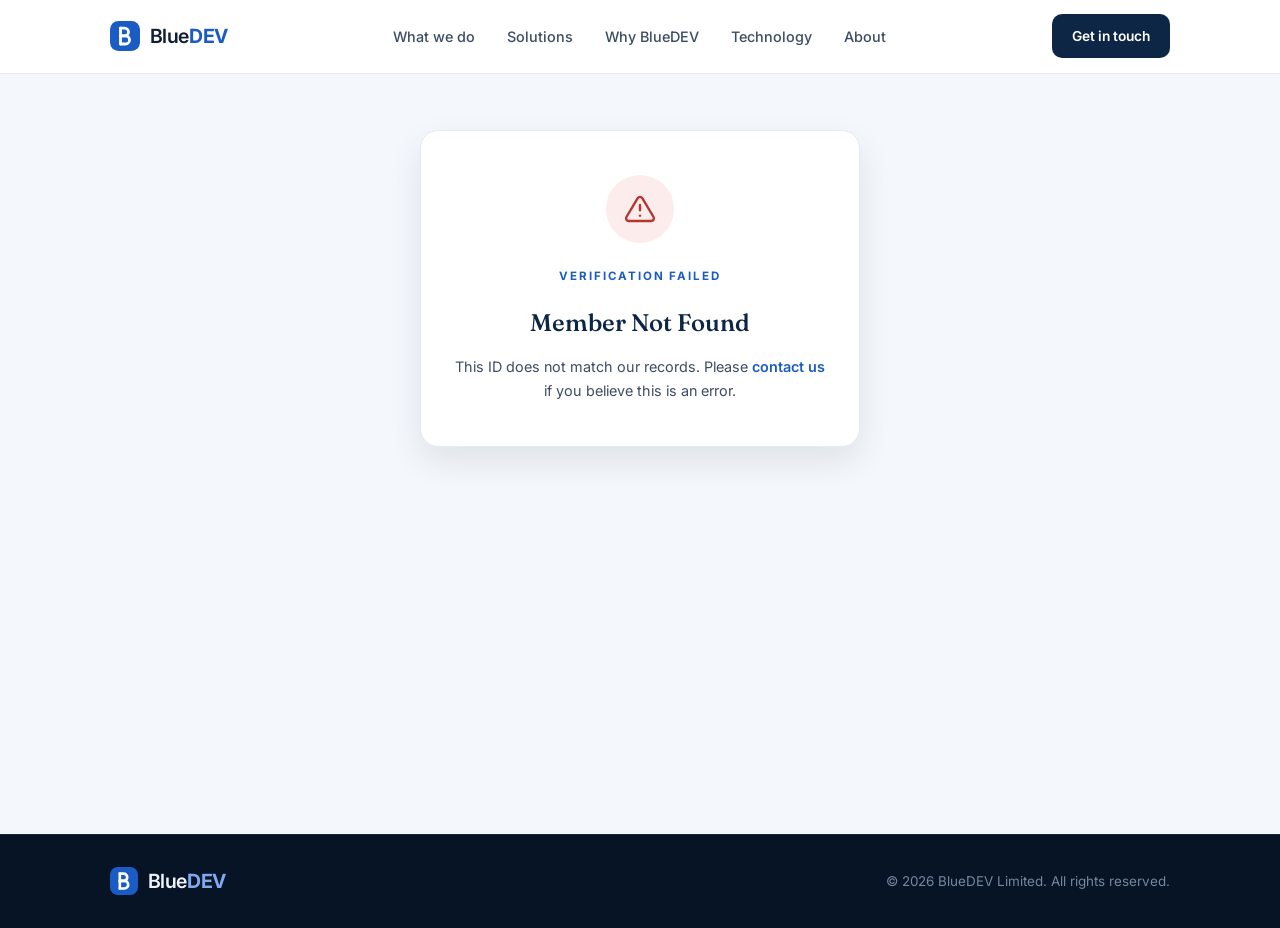
==== commit 042741b6: "Design update." ====
--- a/member/verify.html
+++ b/member/verify.html
@@ -5,7 +5,7 @@
 <meta name="viewport" content="width=device-width, initial-scale=1.0">
 <title>Member Verification — BlueDEV</title>
 <meta name="description" content="Verify BlueDEV member identity using their unique QR code ID.">
-<link rel="icon" href="data:image/svg+xml,%3Csvg xmlns='http://www.w3.org/2000/svg' viewBox='0 0 32 32'%3E%3Crect width='32' height='32' rx='9' fill='%231B5CC4'/%3E%3Cpath d='M11.2 7.5v17' stroke='%23fff' stroke-width='3' stroke-linecap='round'/%3E%3Cpath d='M11.2 7.5h4.3a4.2 4.2 0 0 1 0 8.4h-4.3' stroke='%23fff' stroke-width='3' stroke-linecap='round' stroke-linejoin='round' fill='none'/%3E%3Cpath d='M11.2 15.9h5.3a4.3 4.3 0 0 1 0 8.6h-5.3' stroke='%23A8C8F5' stroke-width='3' stroke-linecap='round' stroke-linejoin='round' fill='none'/%3E%3C/svg%3E">
+<link rel="icon" href="data:image/svg+xml,%3Csvg xmlns='http://www.w3.org/2000/svg' viewBox='0 0 32 32'%3E%3Crect width='32' height='32' rx='9' fill='%231B5CC4'/%3E%3Cpath d='M11.2 7.5v17' stroke='%23fff' stroke-width='3' stroke-linecap='round'/%3E%3Cpath d='M11.2 7.5h4.3a4.2 4.2 0 0 1 0 8.4h-4.3' stroke='%23fff' stroke-width='3' stroke-linecap='round' stroke-linejoin='round' fill='none'/%3E%3Cpath d='M11.2 15.9h5.3a4.3 4.3 0 0 1 0 8.6h-5.3' stroke='%23fff' stroke-width='3' stroke-linecap='round' stroke-linejoin='round' fill='none'/%3E%3C/svg%3E">
 <link rel="preconnect" href="https://fonts.googleapis.com">
 <link rel="preconnect" href="https://fonts.gstatic.com" crossorigin>
 <link rel="stylesheet" href="https://fonts.googleapis.com/css2?family=Fraunces:ital,opsz,wght@0,9..144,340..640;1,9..144,340..640&family=Inter:wght@400;500;600;700&display=swap">
@@ -18,16 +18,10 @@
   <nav class="navbar">
     <a href="../" class="logo" aria-label="BlueDEV home">
       <svg class="logo-mark" viewBox="0 0 32 32" width="30" height="30" aria-hidden="true">
-        <defs>
-          <linearGradient id="bdlgA" x1="0" y1="0" x2="32" y2="32" gradientUnits="userSpaceOnUse">
-            <stop offset="0" stop-color="#1F63CE"/>
-            <stop offset="1" stop-color="#0C2038"/>
-          </linearGradient>
-        </defs>
-        <rect width="32" height="32" rx="9" fill="url(#bdlgA)"/>
+        <rect width="32" height="32" rx="9" fill="#1B5CC4"/>
         <path d="M11.2 7.5v17" stroke="#fff" stroke-width="3" stroke-linecap="round"/>
         <path d="M11.2 7.5h4.3a4.2 4.2 0 0 1 0 8.4h-4.3" stroke="#fff" stroke-width="3" stroke-linecap="round" stroke-linejoin="round" fill="none"/>
-        <path d="M11.2 15.9h5.3a4.3 4.3 0 0 1 0 8.6h-5.3" stroke="#A8C8F5" stroke-width="3" stroke-linecap="round" stroke-linejoin="round" fill="none"/>
+        <path d="M11.2 15.9h5.3a4.3 4.3 0 0 1 0 8.6h-5.3" stroke="#fff" stroke-width="3" stroke-linecap="round" stroke-linejoin="round" fill="none"/>
       </svg>
       <span class="logo-word">Blue<b>DEV</b></span>
     </a>
@@ -80,10 +74,10 @@
   <div class="container footer-inner">
     <a href="../" class="logo" aria-label="BlueDEV home">
       <svg class="logo-mark" viewBox="0 0 32 32" width="28" height="28" aria-hidden="true">
-        <rect width="32" height="32" rx="9" fill="#1F63CE"/>
+        <rect width="32" height="32" rx="9" fill="#1B5CC4"/>
         <path d="M11.2 7.5v17" stroke="#fff" stroke-width="3" stroke-linecap="round"/>
         <path d="M11.2 7.5h4.3a4.2 4.2 0 0 1 0 8.4h-4.3" stroke="#fff" stroke-width="3" stroke-linecap="round" stroke-linejoin="round" fill="none"/>
-        <path d="M11.2 15.9h5.3a4.3 4.3 0 0 1 0 8.6h-5.3" stroke="#A8C8F5" stroke-width="3" stroke-linecap="round" stroke-linejoin="round" fill="none"/>
+        <path d="M11.2 15.9h5.3a4.3 4.3 0 0 1 0 8.6h-5.3" stroke="#fff" stroke-width="3" stroke-linecap="round" stroke-linejoin="round" fill="none"/>
       </svg>
       <span class="logo-word">Blue<b>DEV</b></span>
     </a>
--- a/styles.css
+++ b/styles.css
@@ -232,9 +232,12 @@
   color: var(--paper);
 }
 
+.hero {
+  padding-block: clamp(1.5rem, 3.5vh, 2.5rem) 0;
+}
+
 .hero-content {
   max-width: 780px;
-  padding-top: clamp(4rem, 9vh, 6.5rem);
 }
 
 .hero-kicker {
@@ -279,8 +282,8 @@
   gap: clamp(2rem, 6vw, 4.5rem);
   flex-wrap: wrap;
   border-top: 1px solid var(--dark-line);
-  margin-top: clamp(3.5rem, 8vh, 5.5rem);
-  padding: 1.7rem 0 3.25rem;
+  margin-top: clamp(2.75rem, 6vh, 4.25rem);
+  padding: 1.7rem 0 2.75rem;
 }
 
 .hero-meta-label {
@@ -354,18 +357,20 @@
   box-shadow: var(--shadow-md);
 }
 
-.pillar-index {
-  position: absolute;
-  top: 1.4rem;
-  right: 1.5rem;
-  font-size: 0.78rem;
-  font-weight: 600;
-  letter-spacing: 0.08em;
-  color: var(--border-strong);
-  transition: color 0.25s ease;
-}
-
-.pillar-card:hover .pillar-index { color: var(--blue-500); }
+.pillar-card--wide {
+  grid-column: 1 / -1;
+  display: grid;
+  grid-template-columns: auto minmax(0, 1fr);
+  align-items: center;
+  gap: 1.5rem;
+  padding: 1.75rem;
+}
+
+.pillar-card--wide .card-icon { margin-bottom: 0; }
+
+.pillar-card--wide h3 { font-size: 1.08rem; }
+
+.pillar-card--wide p { max-width: 78ch; }
 
 .card-icon {
   width: 44px;
@@ -412,15 +417,6 @@
 
 .solution-block:last-child {
   padding-bottom: 0.5rem;
-}
-
-.solution-index {
-  display: block;
-  font-family: var(--font-display);
-  font-style: italic;
-  font-size: 1.05rem;
-  color: var(--blue-500);
-  margin-bottom: 1.1rem;
 }
 
 .solution-tag {
@@ -771,5 +767,13 @@
   }
 
   .pillar-grid { grid-template-columns: 1fr; }
+
+  .pillar-card--wide {
+    display: block;
+    padding: 1.75rem 1.5rem;
+  }
+
+  .pillar-card--wide .card-icon { margin-bottom: 1.25rem; }
+
   .footer-inner { justify-content: center; text-align: center; }
 }
